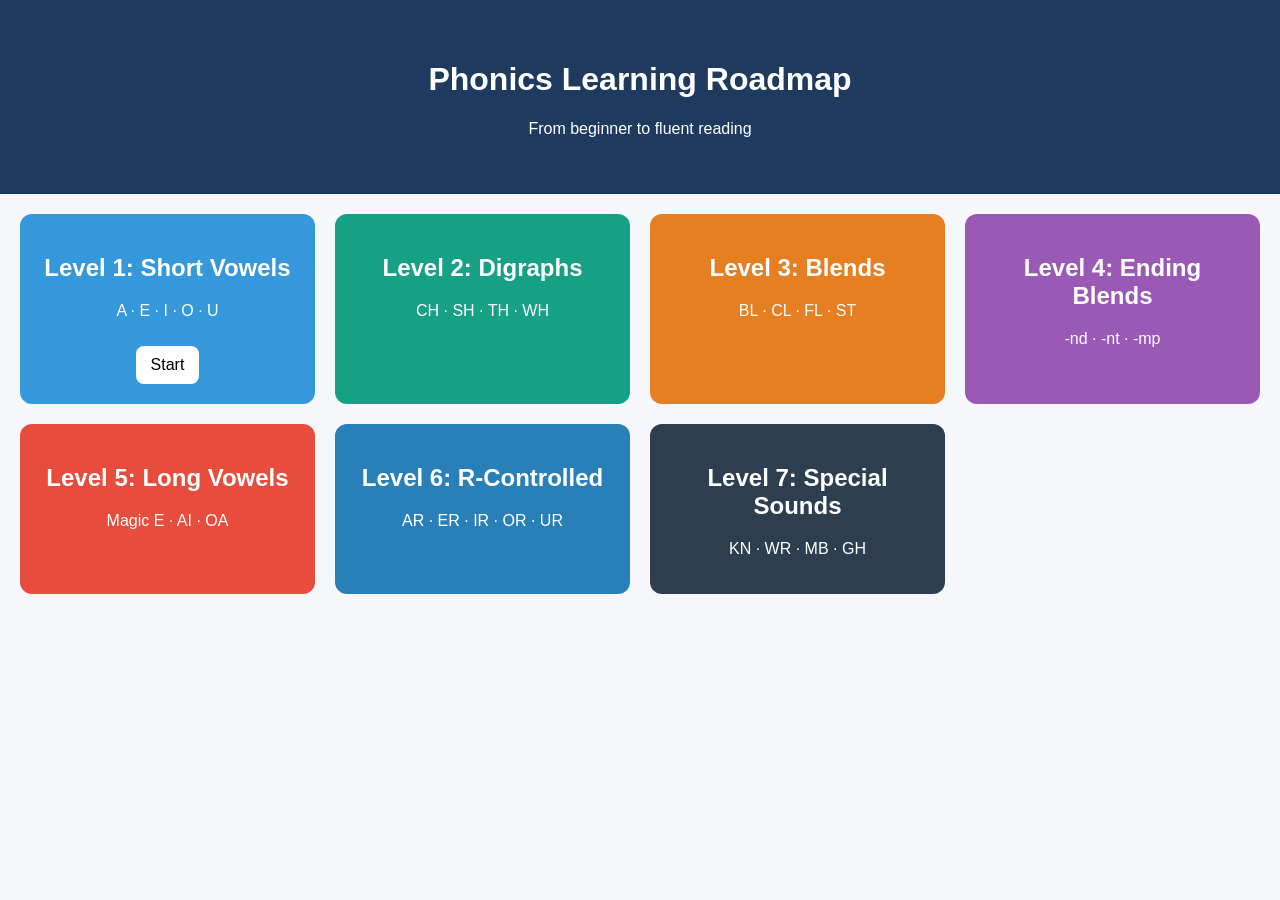
==== index.html @ 7b7009b6 "Add files via upload" ====
<!DOCTYPE html>
<html lang="en">
<head>
  <meta charset="UTF-8">
  <title>Phonics Roadmap</title>
  <link rel="stylesheet" href="style.css">
</head>
<body>

<header>
  <h1>Phonics Learning Roadmap</h1>
  <p>From beginner to fluent reading</p>
</header>

<section class="container">

  <div class="card level1">
    <h2>Level 1: Short Vowels</h2>
    <p>A · E · I · O · U</p>
    <a href="level1.html">Start</a>
  </div>

  <div class="card level2">
    <h2>Level 2: Digraphs</h2>
    <p>CH · SH · TH · WH</p>
  </div>

  <div class="card level3">
    <h2>Level 3: Blends</h2>
    <p>BL · CL · FL · ST</p>
  </div>

  <div class="card level4">
    <h2>Level 4: Ending Blends</h2>
    <p>-nd · -nt · -mp</p>
  </div>

  <div class="card level5">
    <h2>Level 5: Long Vowels</h2>
    <p>Magic E · AI · OA</p>
  </div>

  <div class="card level6">
    <h2>Level 6: R-Controlled</h2>
    <p>AR · ER · IR · OR · UR</p>
  </div>

  <div class="card level7">
    <h2>Level 7: Special Sounds</h2>
    <p>KN · WR · MB · GH</p>
  </div>

</section>

</body>
</html>
---- style.css ----
body {
  font-family: Arial;
  background: #f5f7fb;
  margin: 0;
}

header {
  background: #1e3a5f;
  color: white;
  text-align: center;
  padding: 40px;
}

.container {
  display: grid;
  grid-template-columns: repeat(auto-fit, minmax(250px, 1fr));
  padding: 20px;
  gap: 20px;
}

.card {
  padding: 20px;
  border-radius: 12px;
  color: white;
  text-align: center;
}

.card a {
  display: inline-block;
  margin-top: 10px;
  padding: 10px 15px;
  background: white;
  color: black;
  text-decoration: none;
  border-radius: 8px;
}

.level1 { background: #3498db; }
.level2 { background: #16a085; }
.level3 { background: #e67e22; }
.level4 { background: #9b59b6; }
.level5 { background: #e74c3c; }
.level6 { background: #2980b9; }
.level7 { background: #2c3e50; }
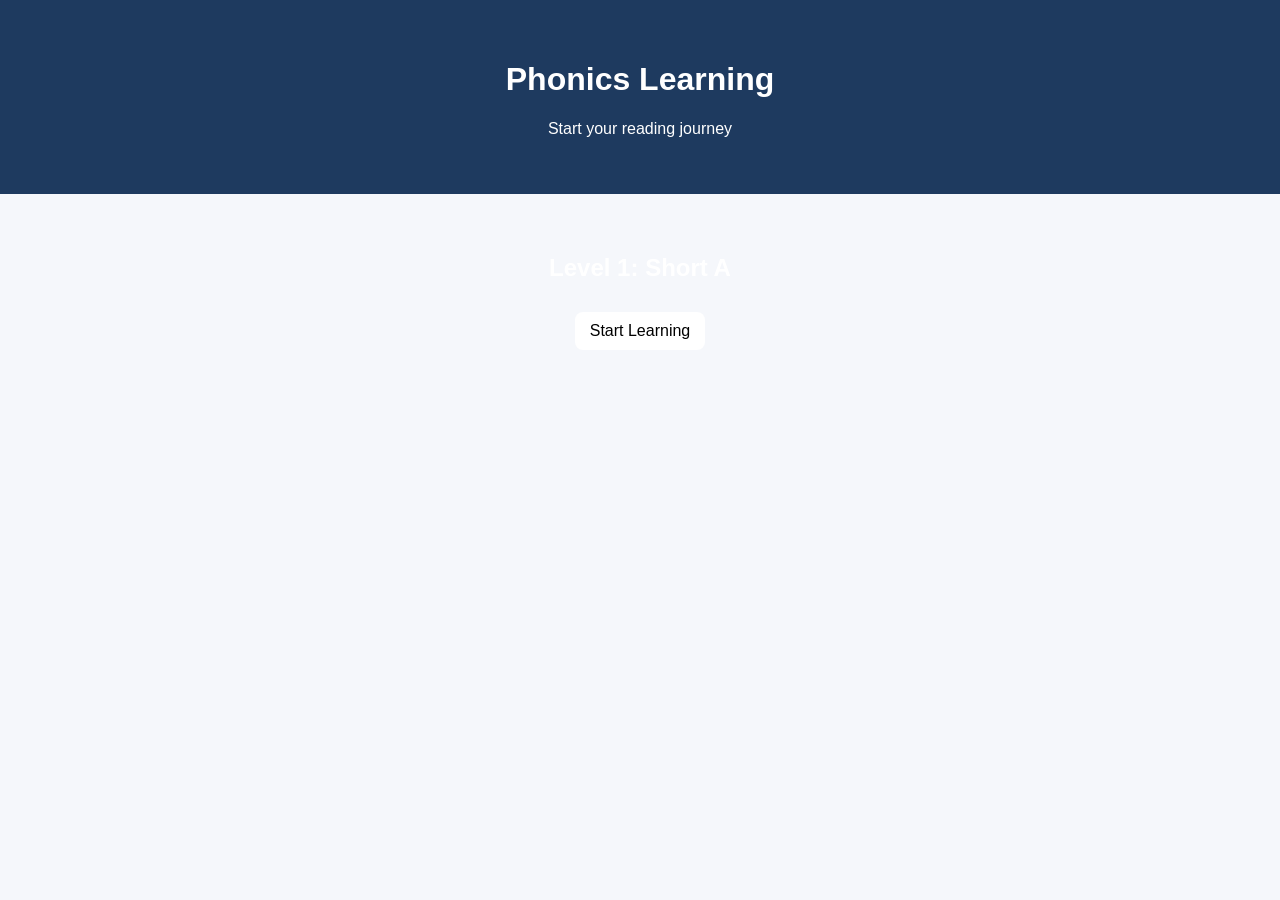
==== commit bcf760bd: "Update index.html" ====
--- a/index.html
+++ b/index.html
@@ -1,56 +1,22 @@
 <!DOCTYPE html>
-<html lang="en">
+<html>
 <head>
-  <meta charset="UTF-8">
-  <title>Phonics Roadmap</title>
+  <title>Phonics Learning</title>
   <link rel="stylesheet" href="style.css">
 </head>
 <body>
 
 <header>
-  <h1>Phonics Learning Roadmap</h1>
-  <p>From beginner to fluent reading</p>
+  <h1>Phonics Learning</h1>
+  <p>Start your reading journey</p>
 </header>
 
 <section class="container">
-
-  <div class="card level1">
-    <h2>Level 1: Short Vowels</h2>
-    <p>A · E · I · O · U</p>
-    <a href="level1.html">Start</a>
+  <div class="card">
+    <h2>Level 1: Short A</h2>
+    <a href="level1.html">Start Learning</a>
   </div>
-
-  <div class="card level2">
-    <h2>Level 2: Digraphs</h2>
-    <p>CH · SH · TH · WH</p>
-  </div>
-
-  <div class="card level3">
-    <h2>Level 3: Blends</h2>
-    <p>BL · CL · FL · ST</p>
-  </div>
-
-  <div class="card level4">
-    <h2>Level 4: Ending Blends</h2>
-    <p>-nd · -nt · -mp</p>
-  </div>
-
-  <div class="card level5">
-    <h2>Level 5: Long Vowels</h2>
-    <p>Magic E · AI · OA</p>
-  </div>
-
-  <div class="card level6">
-    <h2>Level 6: R-Controlled</h2>
-    <p>AR · ER · IR · OR · UR</p>
-  </div>
-
-  <div class="card level7">
-    <h2>Level 7: Special Sounds</h2>
-    <p>KN · WR · MB · GH</p>
-  </div>
-
 </section>
 
 </body>
-</html>+</html>
